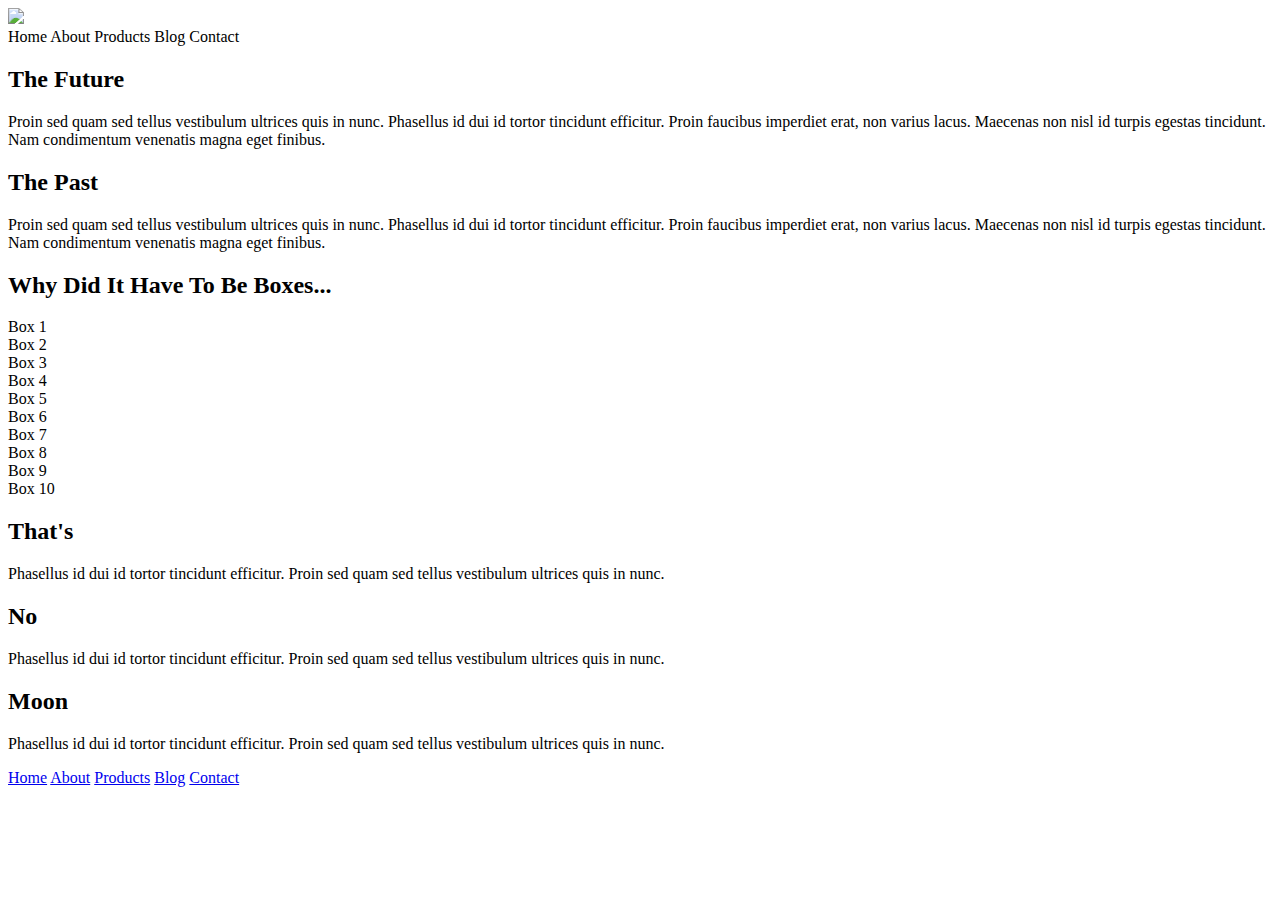
==== index.html @ ccd6583b "header created." ====
<!doctype html>

<html lang="en">
<head>
  <meta charset="utf-8">

  <title>Sprint Challenge - Home</title>

  <link href="https://fonts.googleapis.com/css?family=Roboto|Rubik" rel="stylesheet">
  <link rel="stylesheet" href="css/index.css">

</head>

<body>
    <header>
        <div class="flexy-one">
            <img src="assets\lambda-black.png"/>
        <nav>
            <a class="lambda-link">Home</a>
            <a class="lambda-link">About</a>
            <a class="lambda-link">Products</a>
            <a class="lambda-link">Blog</a>
            <a class="lambda-link">Contact</a>
        </nav>
    </div>
    </header>
    <div class="container">
   
        <section class="top-content">
            <div class="text-container">
                <h2>The Future</h2>
                <p>Proin sed quam sed tellus vestibulum ultrices quis in nunc. Phasellus id dui id tortor tincidunt efficitur. Proin faucibus imperdiet erat, non varius lacus. Maecenas non nisl id turpis egestas tincidunt. Nam condimentum venenatis magna eget finibus.</p>
            </div>
            <div class="text-container">
                <h2>The Past</h2>
                <p>Proin sed quam sed tellus vestibulum ultrices quis in nunc. Phasellus id dui id tortor tincidunt efficitur. Proin faucibus imperdiet erat, non varius lacus. Maecenas non nisl id turpis egestas tincidunt. Nam condimentum venenatis magna eget finibus.</p>
            </div>
        </section>
        
        <section class="middle-content">
        
            <h2>Why Did It Have To Be Boxes...</h2>
            
            <div class="boxes">
                <div class="box">Box 1</div>
                <div class="box">Box 2</div>
                <div class="box">Box 3</div>
                <div class="box">Box 4</div>
                <div class="box">Box 5</div>
                <div class="box">Box 6</div>
                <div class="box">Box 7</div>
                <div class="box">Box 8</div>
                <div class="box">Box 9</div>
                <div class="box">Box 10</div>
            </div>
        
        </section>

        <section class="bottom-content">

            <div class="text-container">
                <h2>That's</h2>
                <p>Phasellus id dui id tortor tincidunt efficitur. Proin sed quam sed tellus vestibulum ultrices quis in nunc.</p>
            </div>
            <div class="text-container">
                <h2>No</h2>
                <p>Phasellus id dui id tortor tincidunt efficitur. Proin sed quam sed tellus vestibulum ultrices quis in nunc.</p>
            </div>
            <div class="text-container">
                <h2>Moon</h2>
                <p>Phasellus id dui id tortor tincidunt efficitur. Proin sed quam sed tellus vestibulum ultrices quis in nunc.</p>
            </div>

        </section>
        
        <footer>
            <nav>
                <a href="#">Home</a>
                <a href="#">About</a>
                <a href="#">Products</a>
                <a href="#">Blog</a>
                <a href="#">Contact</a>
            </nav>
        </footer>
    </div><!-- container -->        
</body>
</html>
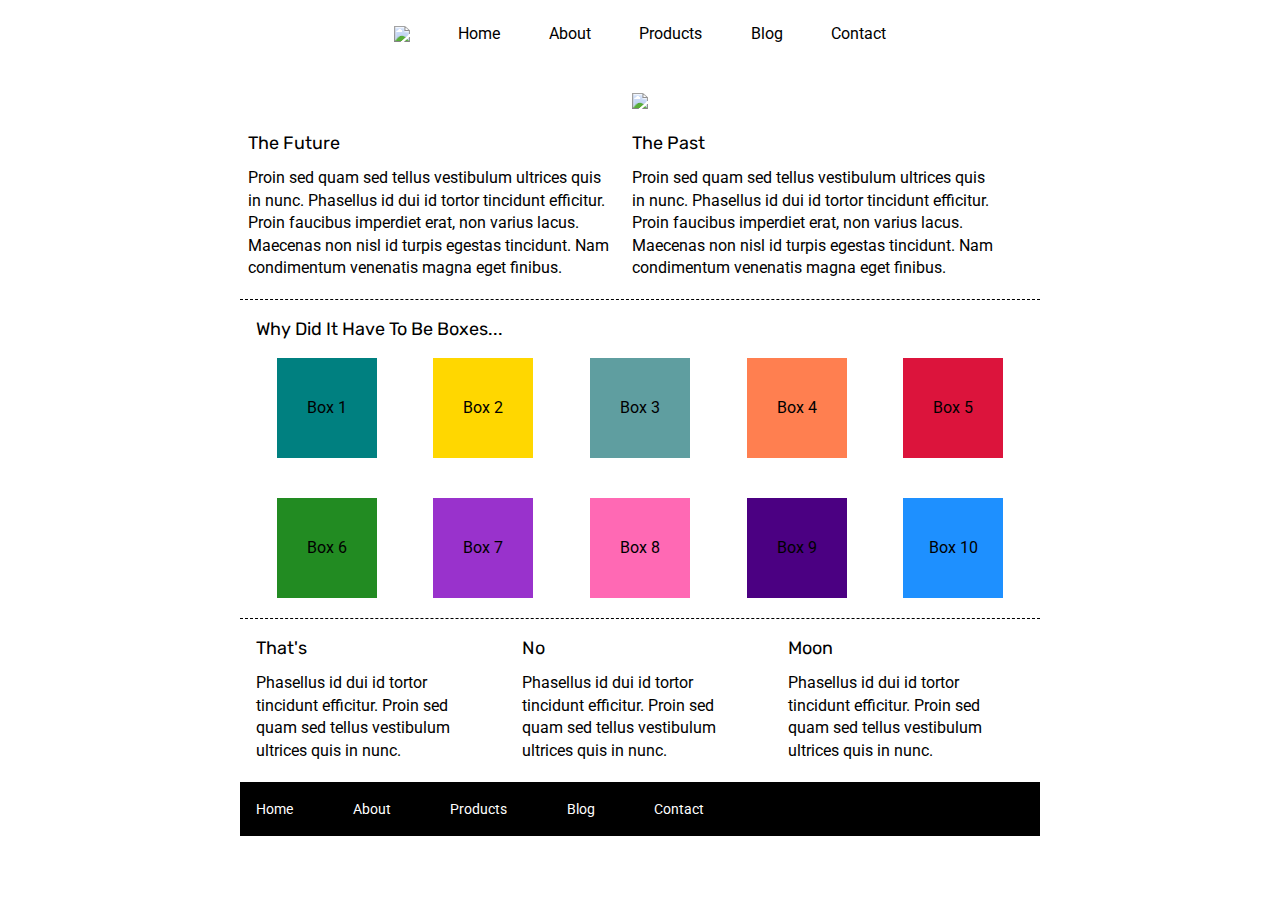
==== commit ba0e304f: "Finished the home page somehow. Box colors working." ====
--- a/index.html
+++ b/index.html
@@ -7,23 +7,24 @@
   <title>Sprint Challenge - Home</title>
 
   <link href="https://fonts.googleapis.com/css?family=Roboto|Rubik" rel="stylesheet">
-  <link rel="stylesheet" href="css/index.css">
+  <link rel="stylesheet" type="text/css" href="style\index.css">
 
 </head>
+<header>
+    <nav class="flexy-one">
+        <img src="assets\lambda-black.png"/>
+        <a class="lambda-link">Home</a>
+        <a class="lambda-link">About</a>
+        <a class="lambda-link">Products</a>
+        <a class="lambda-link">Blog</a>
+        <a class="lambda-link">Contact</a>
+    </nav>
+<div class=jumbo-header>
+<img class="jumbo" src="assets\jumbo.jpg">
+</div>
+</header>
 
 <body>
-    <header>
-        <div class="flexy-one">
-            <img src="assets\lambda-black.png"/>
-        <nav>
-            <a class="lambda-link">Home</a>
-            <a class="lambda-link">About</a>
-            <a class="lambda-link">Products</a>
-            <a class="lambda-link">Blog</a>
-            <a class="lambda-link">Contact</a>
-        </nav>
-    </div>
-    </header>
     <div class="container">
    
         <section class="top-content">
@@ -42,16 +43,16 @@
             <h2>Why Did It Have To Be Boxes...</h2>
             
             <div class="boxes">
-                <div class="box">Box 1</div>
-                <div class="box">Box 2</div>
-                <div class="box">Box 3</div>
-                <div class="box">Box 4</div>
-                <div class="box">Box 5</div>
-                <div class="box">Box 6</div>
-                <div class="box">Box 7</div>
-                <div class="box">Box 8</div>
-                <div class="box">Box 9</div>
-                <div class="box">Box 10</div>
+                <div class="box box1">Box 1</div>
+                <div class="box box2">Box 2</div>
+                <div class="box box3">Box 3</div>
+                <div class="box box4">Box 4</div>
+                <div class="box box5">Box 5</div>
+                <div class="box box6">Box 6</div>
+                <div class="box box7">Box 7</div>
+                <div class="box box8">Box 8</div>
+                <div class="box box9">Box 9</div>
+                <div class="box box10">Box 10</div>
             </div>
         
         </section>
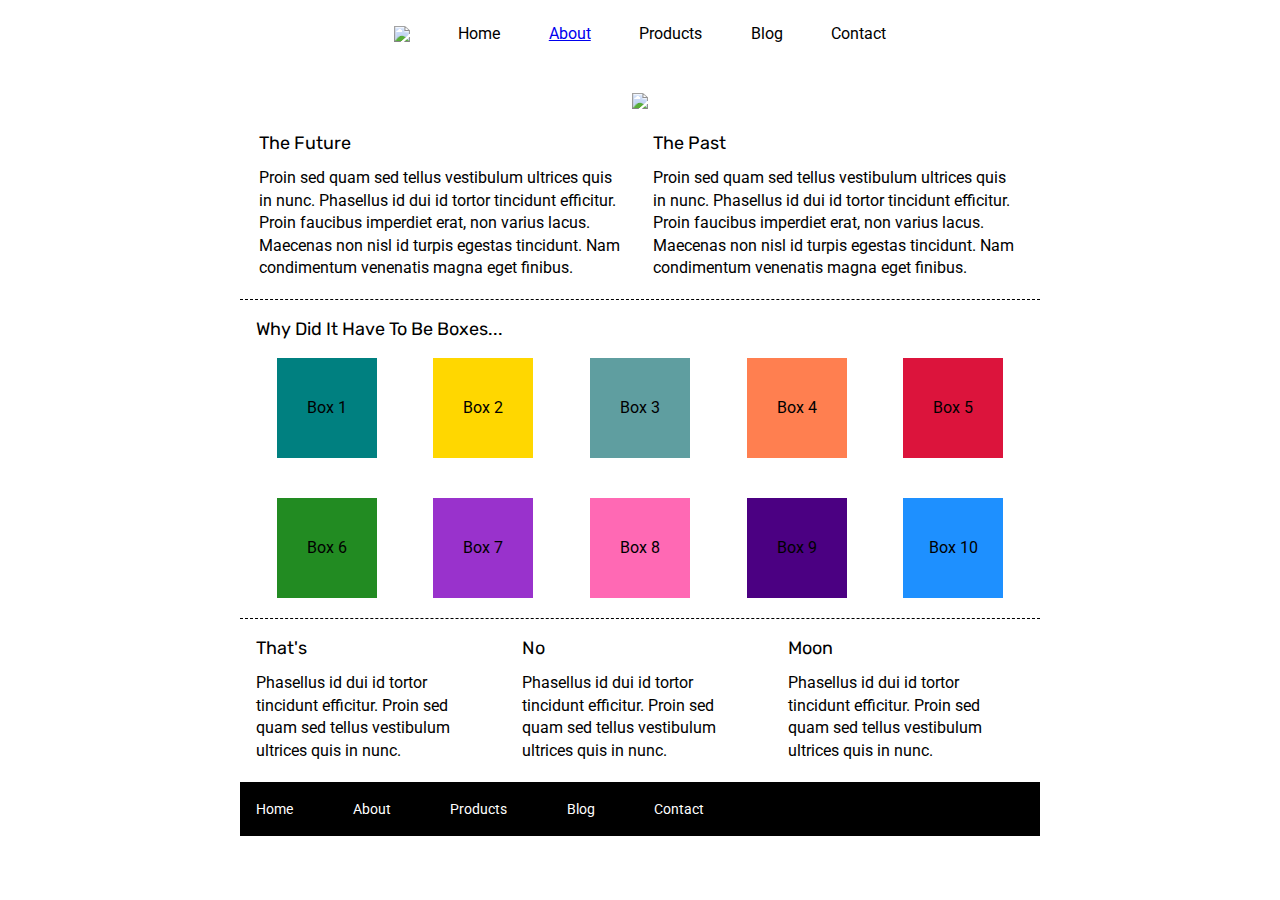
==== commit ba11f028: "basic about page elements worked out. Footer and header done. Now for the central gallery." ====
--- a/index.html
+++ b/index.html
@@ -14,7 +14,7 @@
     <nav class="flexy-one">
         <img src="assets\lambda-black.png"/>
         <a class="lambda-link">Home</a>
-        <a class="lambda-link">About</a>
+        <a class="lambda-link" href="about.html">About</a>
         <a class="lambda-link">Products</a>
         <a class="lambda-link">Blog</a>
         <a class="lambda-link">Contact</a>
@@ -77,7 +77,7 @@
         <footer>
             <nav>
                 <a href="#">Home</a>
-                <a href="#">About</a>
+                <a href="about.html">About</a>
                 <a href="#">Products</a>
                 <a href="#">Blog</a>
                 <a href="#">Contact</a>
